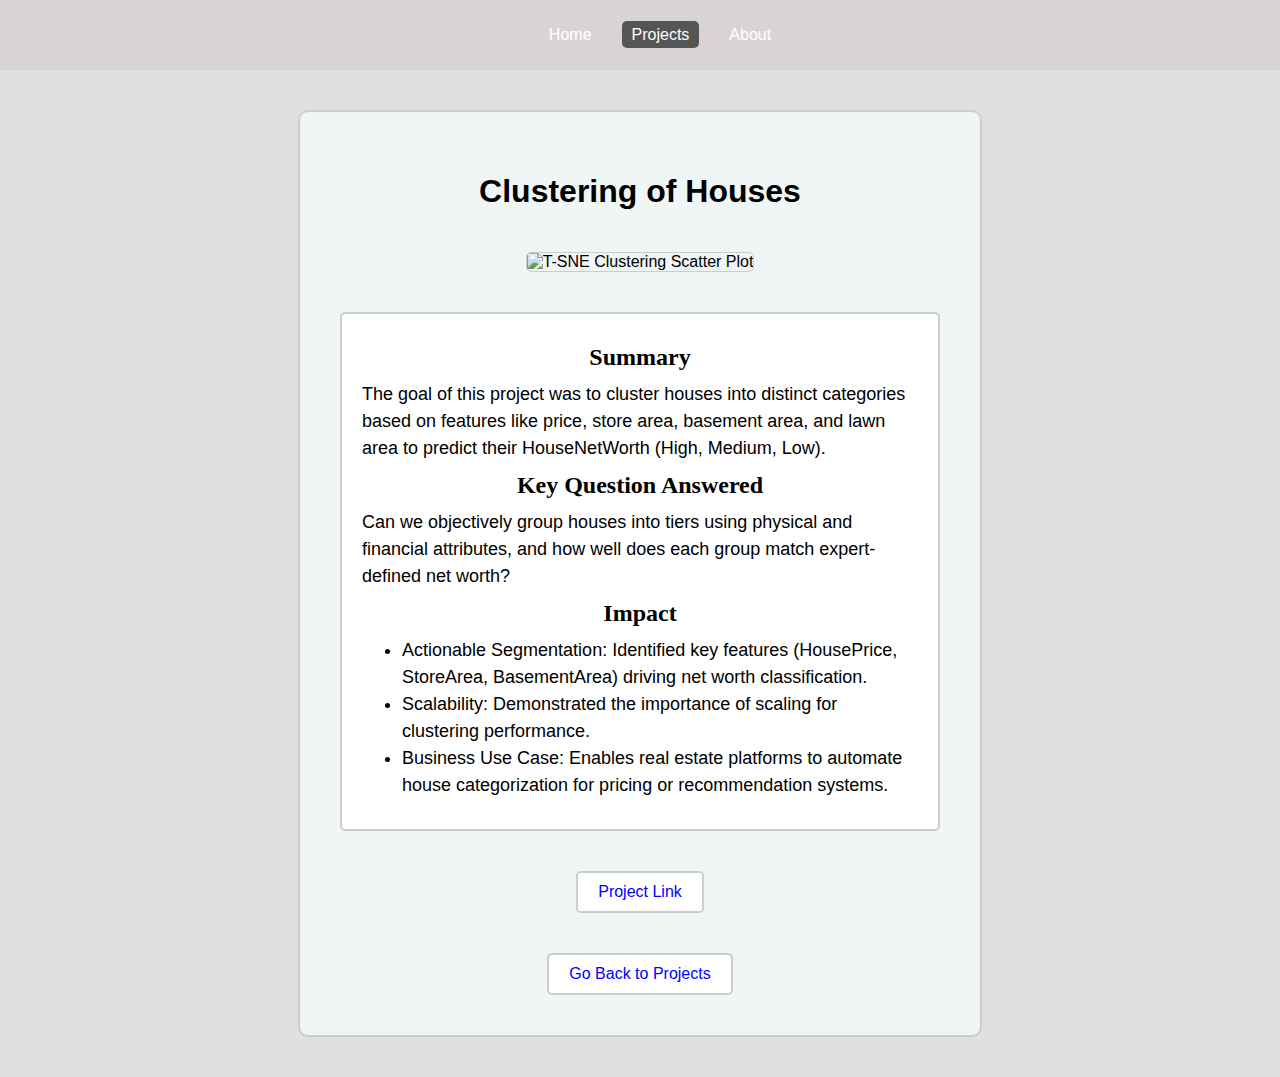
==== clustering-of-houses.html @ b57c2c06 "added clustering of houses page" ====
<!DOCTYPE html>
<html lang="en">
<head>
    <meta charset="UTF-8">
    <meta name="viewport" content="width=device-width, initial-scale=1.0">
    <title>Clustering of Houses - Noah Mutunga</title>
    <link rel="stylesheet" href="css/style.css">
</head>
<body>
    <nav>
        <ul>
            <li><a href="index.html#home">Home</a></li>
            <li><a href="index.html#projects" class="active">Projects</a></li>
            <li><a href="index.html#about">About</a></li>
        </ul>
    </nav>
    <main>
        <section class="project-detail">
            <h1>Clustering of Houses</h1>
            <img src="./assets/T-SNE.jpg" alt="T-SNE Clustering Scatter Plot" class="project-visual">
            <div class="project-description">
                <h2>Summary</h2>
                <p class="description-text">The goal of this project was to cluster houses into distinct categories based on features like price, store area, basement area, and lawn area to predict their HouseNetWorth (High, Medium, Low).</p>
                
                <h2>Key Question Answered</h2>
                <p class="description-text">Can we objectively group houses into tiers using physical and financial attributes, and how well does each group match expert-defined net worth?</p>
                
                <h2>Impact</h2>
                <ul class="description-text">
                    <li>Actionable Segmentation: Identified key features (HousePrice, StoreArea, BasementArea) driving net worth classification.</li>
                    <li>Scalability: Demonstrated the importance of scaling for clustering performance.</li>
                    <li>Business Use Case: Enables real estate platforms to automate house categorization for pricing or recommendation systems.</li>
                </ul>
            </div>
            <a href="https://www.datacamp.com/datalab/w/891597af-c7f0-4cd8-8ad6-5c8040016937/edit" class="github-link">Project Link</a>
            <br>
            <a href="index.html#projects" class="back-button">Go Back to Projects</a>
        </section>
    </main>
    <script src="js/script.js"></script>
</body>
</html>
---- css/style.css ----
html {
    scroll-behavior: smooth;
}

body {
    font-family: Arial, sans-serif;
    background-color: #e0e0e0;
    display: flex;
    flex-direction: column;
    align-items: center;
    min-height: 100vh;
    margin: 0;
}

nav {
    background-color: #d8d4d4;
    width: 100%;
    padding: 10px 0;
    position: sticky;
    top: 0;
    z-index: 100;
}

nav ul {
    list-style: none;
    display: flex;
    justify-content: center;
    gap: 20px;
}

nav ul li a {
    color: white;
    text-decoration: none;
    font-size: 16px;
    padding: 5px 10px;
}

nav ul li a.active,
nav ul li a:hover {
    background-color: #555;
    border-radius: 5px;
}

main {
    display: flex;
    flex-direction: column;
    align-items: center;
    padding: 20px;
    width: 100%;
}

.intro {
    background-color: #FFFFFF;
    padding: 40px;
    border: 2px solid #ccc;
    border-radius: 10px;
    text-align: center;
    margin: 20px 0;
    max-width: 600px;
    width: 100%;
}

.intro p {
    font-size: 18px;
    line-height: 1.5;
    margin-bottom: 10px;
}

.intro p:nth-child(2) {
    font-size: 22px;
    font-weight: bold;
}

.name {
    font-size: 28px;
    font-weight: bold;
}

.highlight {
    color: #ff6347;
}

.work-button {
    background-color: #fff;
    border: 2px solid #ccc;
    padding: 10px 20px;
    text-decoration: none;
    color: #0000FF;
    font-size: 16px;
    border-radius: 5px;
    transition: background-color 0.3s, color 0.3s;
    margin-bottom: 40px;
}

.work-button:hover {
    background-color: #333;
    color: #0000FF;
}

/* Projects Section Styles */
.projects {
    background-color: #e0e0e0;
    border: none;
    padding: 20px;
    min-height: 100vh;
    display: flex;
    flex-direction: column;
    justify-content: center;
    align-items: center;
    width: 100%;
}

.projects h1 {
    font-size: 28px;
    margin-bottom: 40px;
    color: #333;
}

.project-list {
    display: flex;
    flex-direction: column;
    justify-content: space-around;
    height: 70vh;
    width: 100%;
    max-width: 600px;
}

.project-card {
    background-color: #fff;
    border: 2px solid #ccc;
    padding: 15px;
    border-radius: 5px;
    text-align: left;
    text-decoration: none;
    transition: background-color 0.3s, transform 0.2s;
}

.project-card:hover {
    background-color: #f0f5f5;
    transform: scale(1.02);
}

.project-card h2 {
    font-size: 20px;
    color: #0000FF;
    margin: 0;
}

/* Update .about-block to ensure centering */
.about-block {
    background-color: #fff;
    border: 2px solid #ccc;
    padding: 20px;
    border-radius: 5px;
    text-align: left; /* Override previous center alignment for text */
    margin: 10px 0; /* Ensure spacing between blocks */
}

/* Add .about-text for left-aligned paragraphs */
.about-text {
    font-family: Arial, sans-serif;
    font-size: 18px;
    line-height: 1.5;
    text-align: left;
    margin: 0;
}

/* Ensure .about-content centers the blocks */
.about-content {
    display: flex;
    flex-direction: column;
    justify-content: space-around;
    height: 70vh;
    width: 100%;
    max-width: 600px;
    align-items: center; /* Center blocks horizontally */
}

/* Replace or add these styles in style.css */
.project-description {
    background-color: #fff;
    border: 2px solid #ccc;
    padding: 20px;
    border-radius: 5px;
    margin: 20px 0;
}

.project-description h2 {
    font-family: 'Georgia, serif'; /* Different font for subheadings */
    font-size: 24px;
    text-align: center;
    margin: 10px 0;
}

.description-text {
    font-family: Arial, sans-serif; /* Consistent font for descriptions */
    font-size: 18px;
    line-height: 1.5;
    text-align: left; /* Left-align description text */
    margin: 10px 0;
}

.description-text ul, .description-text ol {
    padding-left: 20px; /* Ensure lists align nicely */
}

.github-link {
    display: inline-block;
    background-color: #fff;
    border: 2px solid #ccc;
    padding: 10px 20px;
    text-decoration: none;
    color: #0000FF;
    font-size: 16px;
    border-radius: 5px;
    margin: 20px 0;
    transition: transform 0.3s ease, background-color 0.3s; /* Smooth transition for scaling and background */
}

.github-link:hover {
    background-color: #333;
    color: #0000FF;
    transform: scale(1.1); /* Expand by 10% on hover */
}

.back-button {
    display: inline-block;
    background-color: #fff;
    border: 2px solid #ccc;
    padding: 10px 20px;
    text-decoration: none;
    color: #0000FF;
    font-size: 16px;
    border-radius: 5px;
    margin-top: 20px;
    transition: background-color 0.3s, color 0.3s;
}

.back-button:hover {
    background-color: #333;
    color: #0000FF;
}

.project-visual {
    max-width: 100%;
    height: auto;
    margin: 20px 0;
    border: 1px solid #ccc;
    border-radius: 5px;
}

.project-detail {
    background-color: #f0f5f5;
    padding: 40px;
    border: 2px solid #ccc;
    border-radius: 10px;
    text-align: center;
    margin: 20px 0;
    max-width: 600px;
    width: 100%;
}
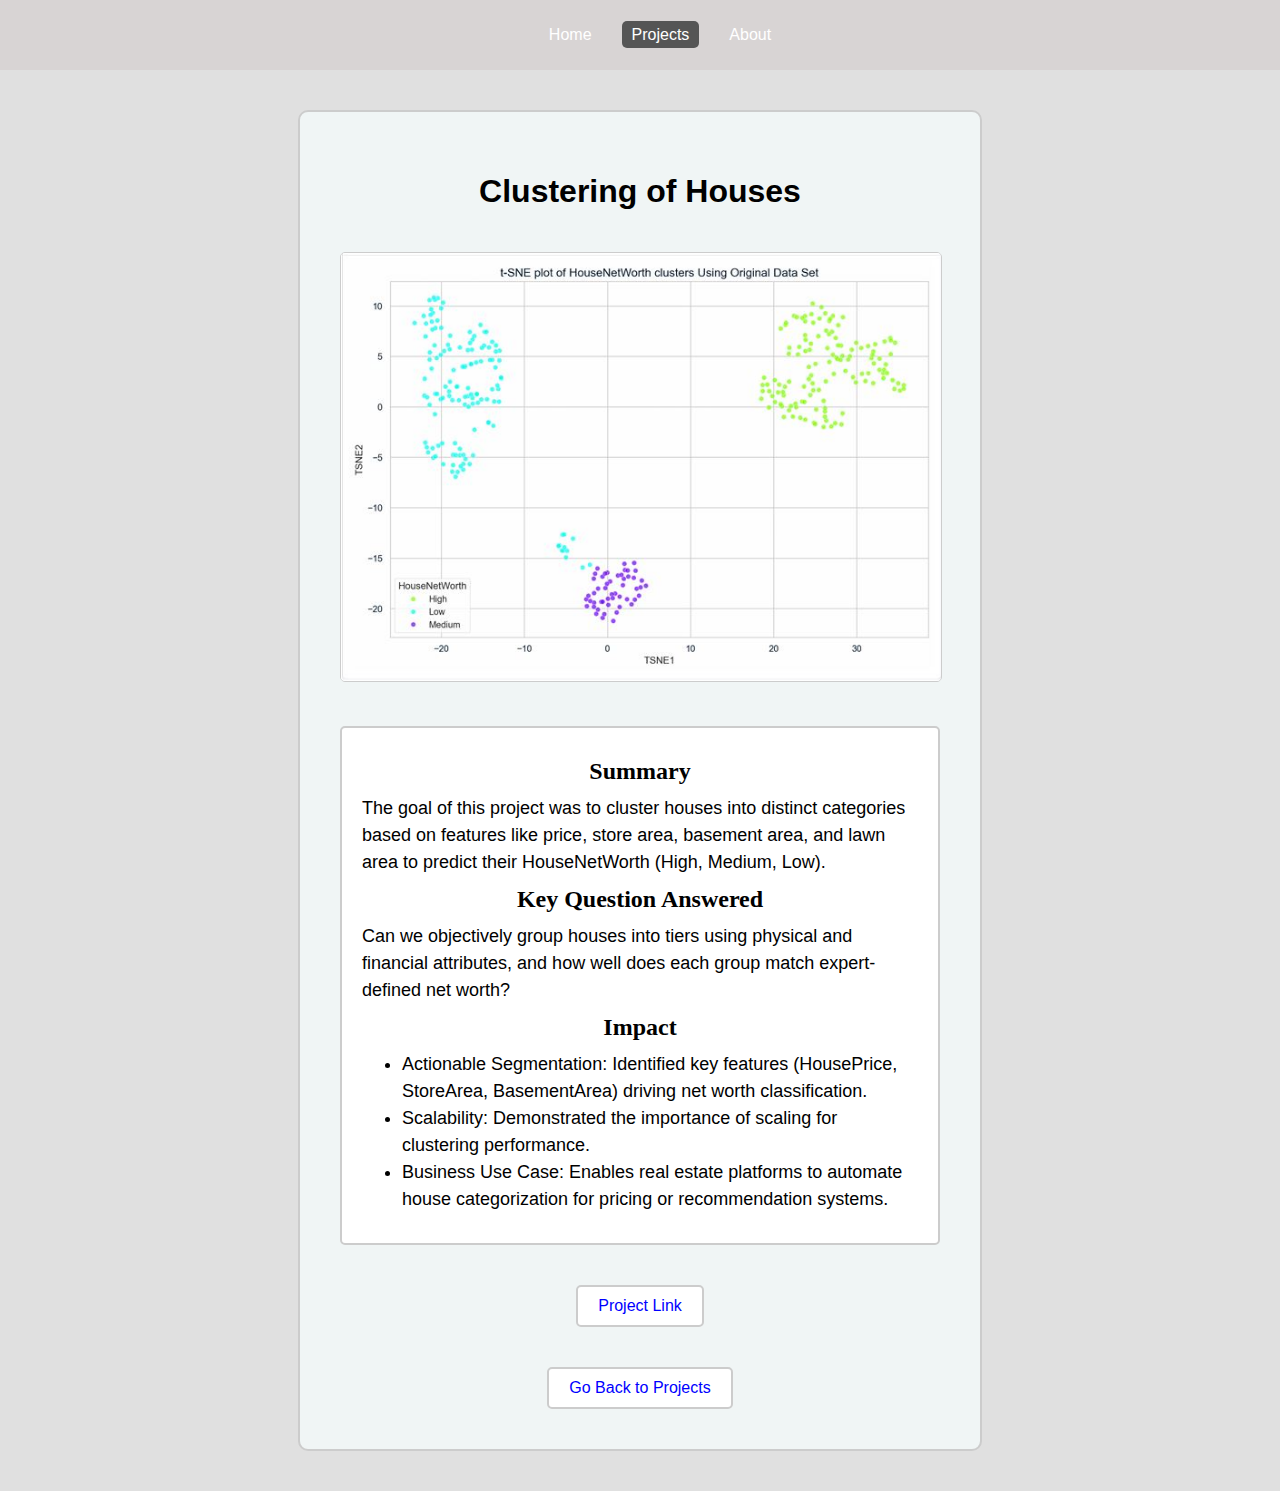
==== commit fa8c0c3c: "changed some font levels" ====
--- a/clustering-of-houses.html
+++ b/clustering-of-houses.html
@@ -17,7 +17,7 @@
     <main>
         <section class="project-detail">
             <h1>Clustering of Houses</h1>
-            <img src="./assets/T-SNE.jpg" alt="T-SNE Clustering Scatter Plot" class="project-visual">
+            <img src="./assets/T-SNE.JPG" alt="T-SNE Clustering Scatter Plot" class="project-visual">
             <div class="project-description">
                 <h2>Summary</h2>
                 <p class="description-text">The goal of this project was to cluster houses into distinct categories based on features like price, store area, basement area, and lawn area to predict their HouseNetWorth (High, Medium, Low).</p>
